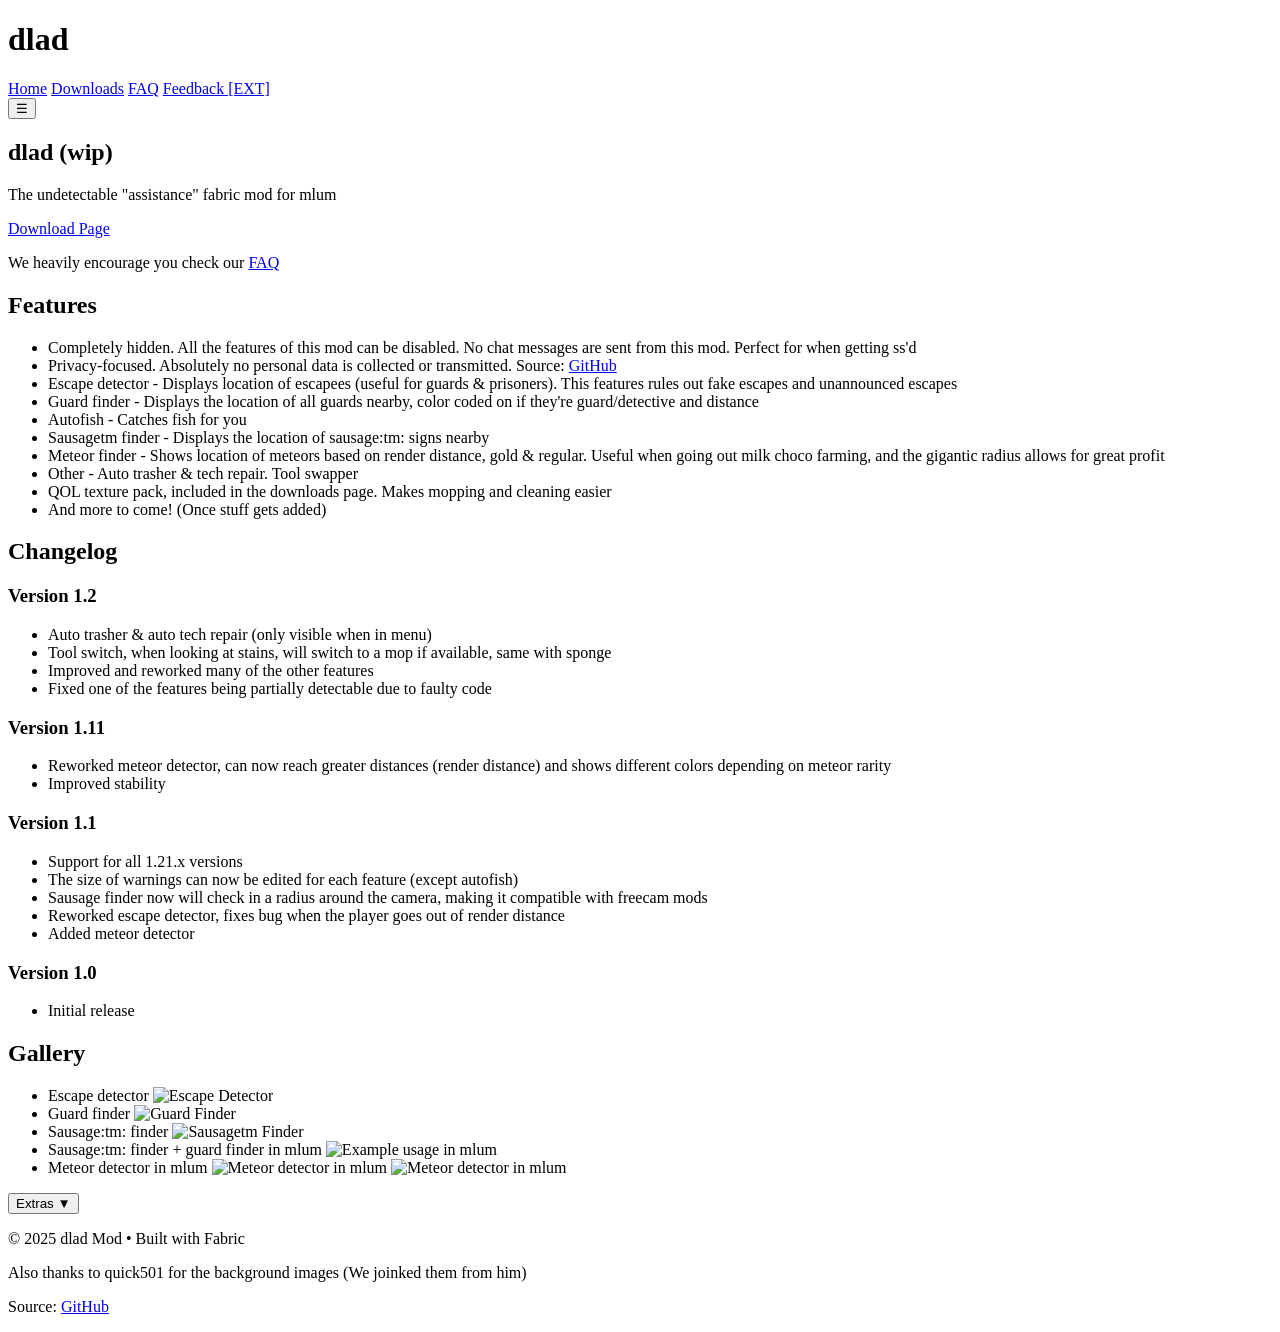
==== index.html @ 74d7e198 "version 1.2" ====
<!DOCTYPE html>
<html lang="en">
<head>
  <meta name="google-site-verification" content="mYbcL5dqxvq8GttHjpH12Ydvq15uGOyqUuBSUmHpGCU" />
  <link rel="icon" href="./images/dlad.png" type="image/x-icon">
  <meta charset="UTF-8">
  <meta name="viewport" content="width=device-width, initial-scale=1">
  <title>Home</title>
  <link rel="stylesheet" href="style.css">
</head>
<body style="background: url('./images/backgroundindex.png') no-repeat center center fixed; background-size: cover;">
  <header class="site-header">
    <div class="container">
      <h1 class="logo">dlad</h1>
      <nav class="site-nav">
        <a href="index.html">Home</a>
        <a href="downloads.html">Downloads</a>
        <a href="faq.html">FAQ</a>
        <a href="https://forms.gle/FnJ2d6HHhHu3UjeQ6">Feedback [EXT]</a>
      </nav>
      <button class="nav-toggle" aria-label="toggle navigation">☰</button>
    </div>
  </header>

  <main class="container">
    <section class="hero">
      <h2 class="hero-title">dlad (wip)</h2>
      <p class="hero-subtitle">The undetectable "assistance" fabric mod for mlum</p>
      <a class="btn" href="downloads.html">Download Page</a>
      <p style="font-size:1em">We heavily encourage you check our <a href="faq.html">FAQ</a></p>
    </section>

    <section class="features" style="margin-bottom: 1em;">
      <h2>Features</h2>
      <ul>
        <li>Completely hidden. All the features of this mod can be disabled. No chat messages are sent from this mod. Perfect for when getting ss'd</li>
        <li>Privacy-focused. Absolutely no personal data is collected or transmitted. Source: <a href="https://github.com/dladmodmc/dladmodsource" target="_blank">GitHub</a></li>
        <li>Escape detector - Displays location of escapees (useful for guards & prisoners). This features rules out fake escapes and unannounced escapes</li>
        <li>Guard finder - Displays the location of all guards nearby, color coded on if they're guard/detective and distance</li>
        <li>Autofish - Catches fish for you</li>
        <li>Sausagetm finder - Displays the location of sausage:tm: signs nearby</li>
        <li>Meteor finder - Shows location of meteors based on render distance, gold & regular. Useful when going out milk choco farming, and the gigantic radius allows for great profit</li>
        <li>Other - Auto trasher & tech repair. Tool swapper</li>
        <li>QOL texture pack, included in the downloads page. Makes mopping and cleaning easier</li>
        <li>And more to come! (Once stuff gets added)</li>
      </ul>
    </section>

    <section class="features" id="changelog" style="margin-bottom: 1em;">
      <h2>Changelog</h2>
    </section>

    <section class="features">
      <h2>Gallery</h2>
      <ul>
        <li>Escape detector
            <img src="images/escape-detector.gif" alt="Escape Detector" style="max-width: 100%; height: auto;">
        </li>
        <li>Guard finder
            <img src="images/guard-finder.gif" alt="Guard Finder" style="max-width: 100%; height: auto;">
        </li>
        <li>Sausage:tm: finder
            <img src="images/sausage-finder.gif" alt="Sausagetm Finder" style="max-width: 100%; height: auto;">
        </li>
        <li>Sausage:tm: finder + guard finder in mlum
            <img src="images/exampleusage.png" alt="Example usage in mlum" style="max-width: 100%; height: auto;">
        </li>
        <li>Meteor detector in mlum
            <img src="images/meteors.png" alt="Meteor detector in mlum" style="max-width: 100%; height: auto;">
            <img src="images/goldenmeteor.png" alt="Meteor detector in mlum" style="max-width: 100%; height: auto;">
        </li>
      </ul>
      <button class="extras-toggle">Extras ▼</button>
      <div class="extras-content" style="display: none;">
        <ul>
          <li>Dev meeting (we are very serious)
              <img src="images/devmeetingreal.png" alt="Dev Meeting" style="max-width: 100%; height: auto;">
          </li>
          <li>Dev meeting v2 TRUST US GUYS WE'RE ACTUALLY SMART
              <img src="images/smartestdevs.png" alt="Dev Meeting" style="max-width: 100%; height: auto;">
          </li>
        </ul>
      </div>
    </section>
  </main>


  <footer class="site-footer">
    <div class="container">
      <p>© 2025 dlad Mod • Built with Fabric</p>
      <p>Also thanks to quick501 for the background images (We joinked them from him)</p>
      <p>Source: <a href="https://github.com/dladmodmc/dladmodsource" target="_blank">GitHub</a></p>
    </div>
  </footer>

  <script src="script.js"></script>
</body>
</html>
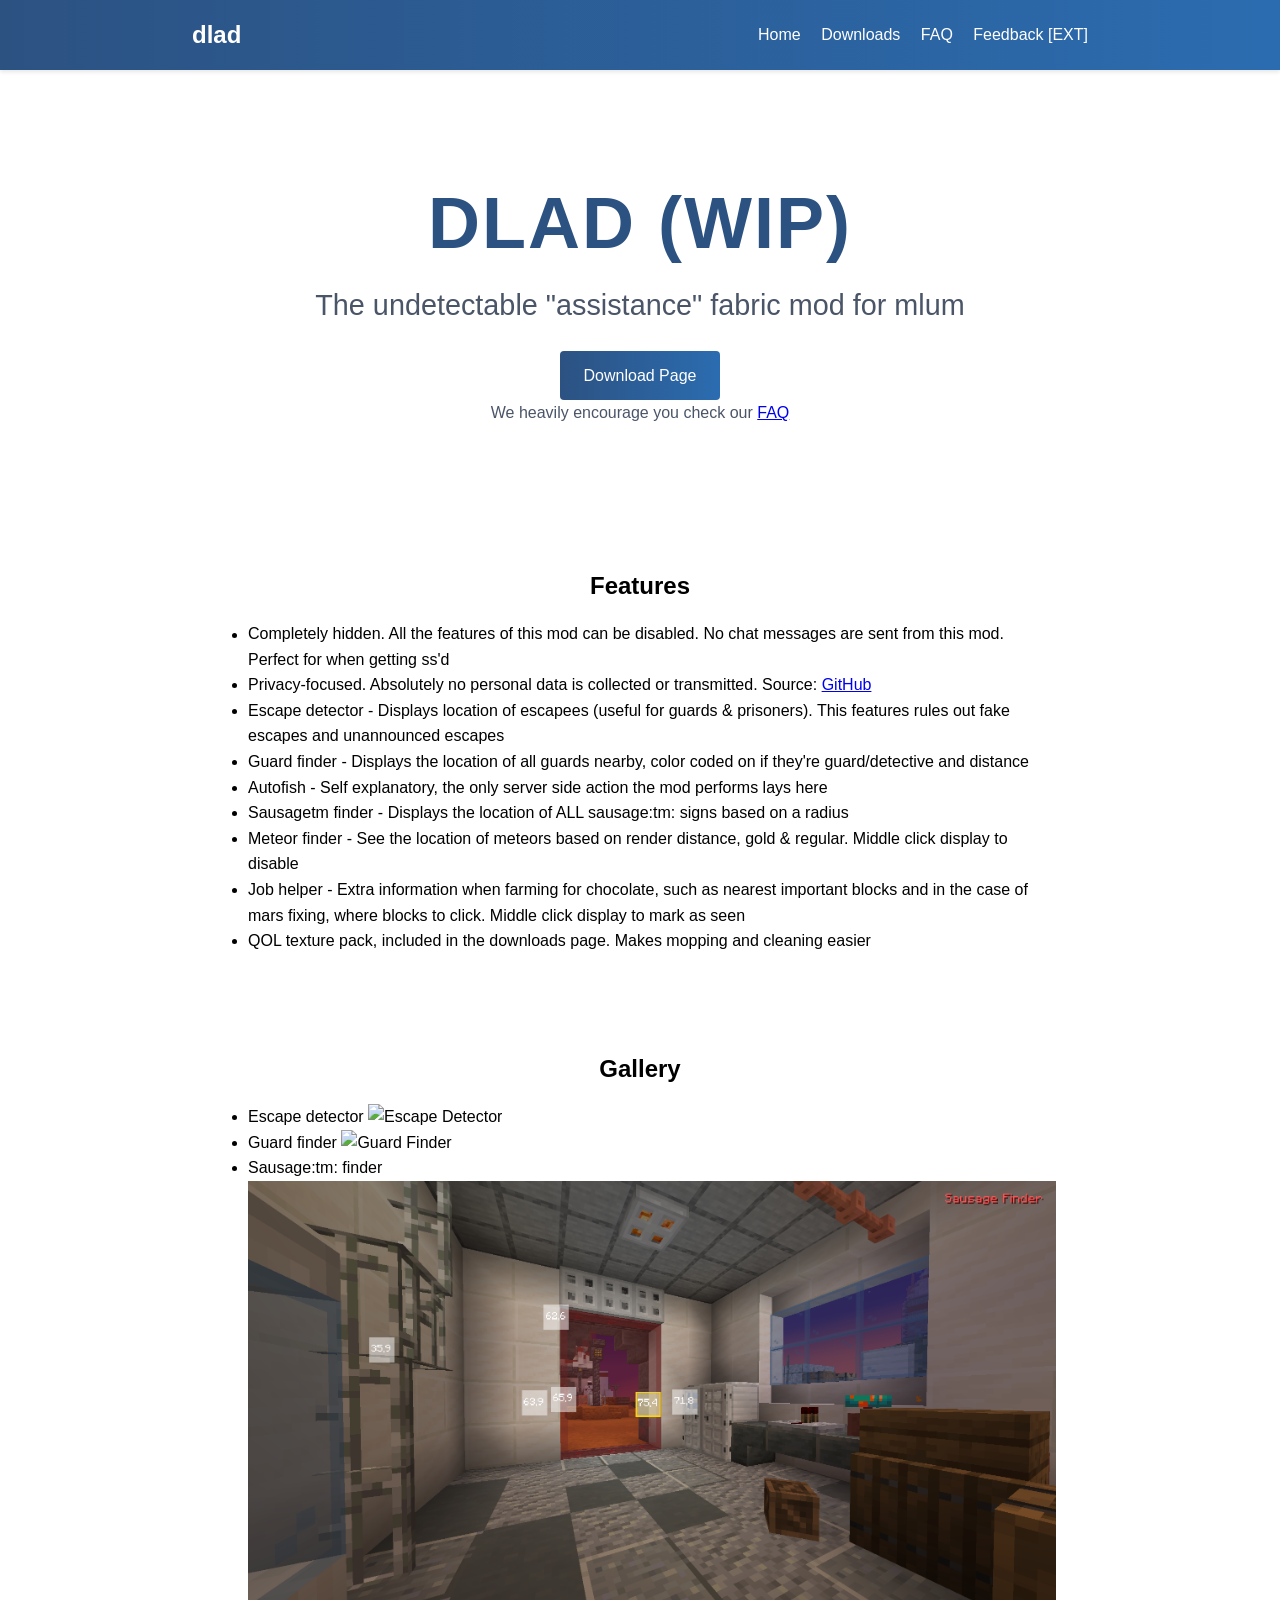
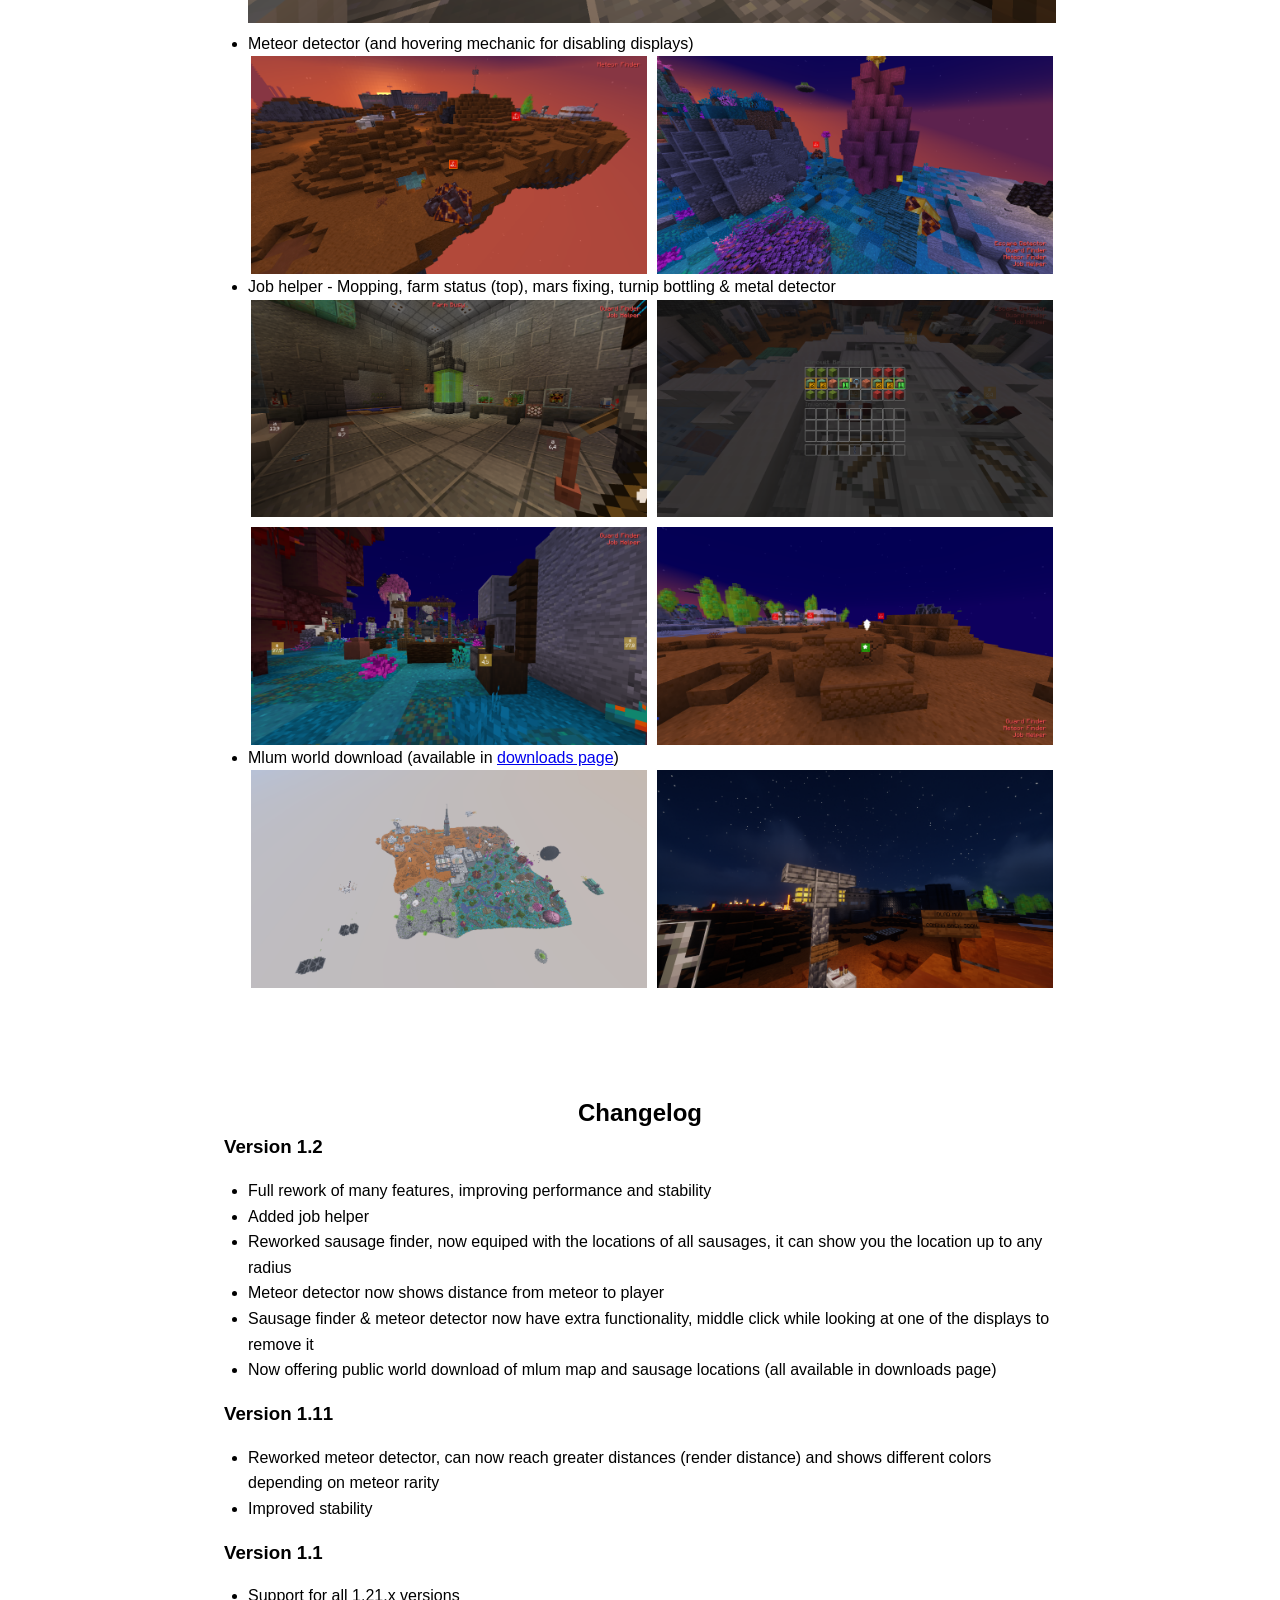
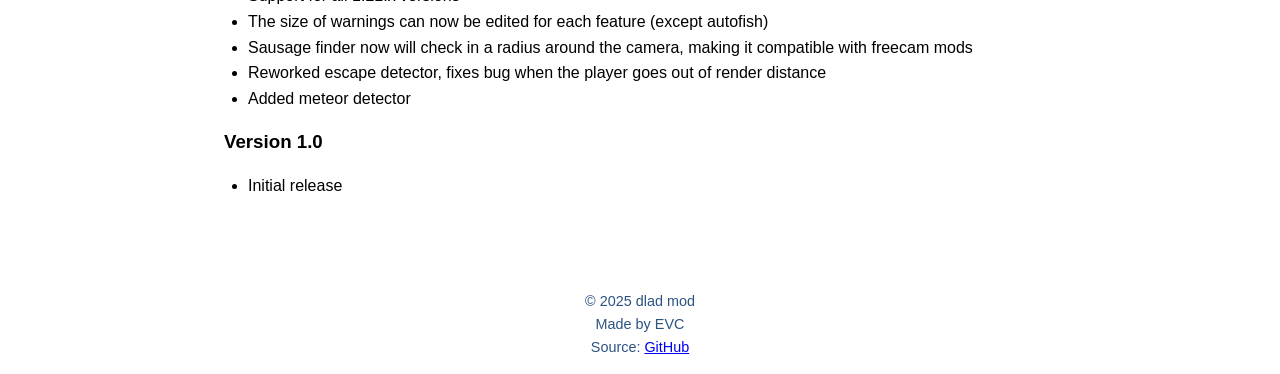
==== commit 5764ebdc: "version 1.2 fr" ====
--- a/index.html
+++ b/index.html
@@ -37,17 +37,12 @@
         <li>Privacy-focused. Absolutely no personal data is collected or transmitted. Source: <a href="https://github.com/dladmodmc/dladmodsource" target="_blank">GitHub</a></li>
         <li>Escape detector - Displays location of escapees (useful for guards & prisoners). This features rules out fake escapes and unannounced escapes</li>
         <li>Guard finder - Displays the location of all guards nearby, color coded on if they're guard/detective and distance</li>
-        <li>Autofish - Catches fish for you</li>
-        <li>Sausagetm finder - Displays the location of sausage:tm: signs nearby</li>
-        <li>Meteor finder - Shows location of meteors based on render distance, gold & regular. Useful when going out milk choco farming, and the gigantic radius allows for great profit</li>
-        <li>Other - Auto trasher & tech repair. Tool swapper</li>
+        <li>Autofish - Self explanatory, the only server side action the mod performs lays here</li>
+        <li>Sausagetm finder - Displays the location of ALL sausage:tm: signs based on a radius</li>
+        <li>Meteor finder - See the location of meteors based on render distance, gold & regular. Middle click display to disable</li>
+        <li>Job helper - Extra information when farming for chocolate, such as nearest important blocks and in the case of mars fixing, where blocks to click. Middle click display to mark as seen</li>
         <li>QOL texture pack, included in the downloads page. Makes mopping and cleaning easier</li>
-        <li>And more to come! (Once stuff gets added)</li>
       </ul>
-    </section>
-
-    <section class="features" id="changelog" style="margin-bottom: 1em;">
-      <h2>Changelog</h2>
     </section>
 
     <section class="features">
@@ -60,35 +55,41 @@
             <img src="images/guard-finder.gif" alt="Guard Finder" style="max-width: 100%; height: auto;">
         </li>
         <li>Sausage:tm: finder
-            <img src="images/sausage-finder.gif" alt="Sausagetm Finder" style="max-width: 100%; height: auto;">
+            <img src="images/sausage.png" alt="Sausagetm Finder" style="max-width: 100%; height: auto;">
         </li>
-        <li>Sausage:tm: finder + guard finder in mlum
-            <img src="images/exampleusage.png" alt="Example usage in mlum" style="max-width: 100%; height: auto;">
+        <li>Meteor detector (and hovering mechanic for disabling displays)
+            <div style="display: flex; justify-content: center; flex-wrap: wrap; gap: 10px;">
+                <img src="images/meteor.png" alt="Meteor detector" style="max-width: 49%; height: auto; display: inline-block;">
+                <img src="images/meteor2.png" alt="Meteor detector" style="max-width: 49%; height: auto; display: inline-block;">
+            </div>
         </li>
-        <li>Meteor detector in mlum
-            <img src="images/meteors.png" alt="Meteor detector in mlum" style="max-width: 100%; height: auto;">
-            <img src="images/goldenmeteor.png" alt="Meteor detector in mlum" style="max-width: 100%; height: auto;">
+        <li>Job helper - Mopping, farm status (top), mars fixing, turnip bottling & metal detector
+            <div style="display: flex; justify-content: center; flex-wrap: wrap; gap: 10px;">
+          <img src="images/jobhelper.png" alt="Job helper - Mopping & farm status" style="max-width: 49%; height: auto;">
+          <img src="images/jhelpfix.png" alt="Job helper - Mars fixing" style="max-width: 49%; height: auto;">
+          <img src="images/jhelpturnip.png" alt="Job helper - Turnip collecting" style="max-width: 49%; height: auto;">
+          <img src="images/metaldetector.png" alt="Job helper - Metal detector" style="max-width: 49%; height: auto;">
+            </div>
+        </li>
+        <li>Mlum world download (available in <a href="downloads.html">downloads page</a>)
+          <div style="display: flex; justify-content: center; flex-wrap: wrap; gap: 10px;">
+            <img src="images/worldownload.png" alt="World download" style="max-width: 49%; height: auto;">
+            <img src="images/backsoon.png" alt="World download" style="max-width: 49%; height: auto;">
+          </div>
         </li>
       </ul>
-      <button class="extras-toggle">Extras ▼</button>
-      <div class="extras-content" style="display: none;">
-        <ul>
-          <li>Dev meeting (we are very serious)
-              <img src="images/devmeetingreal.png" alt="Dev Meeting" style="max-width: 100%; height: auto;">
-          </li>
-          <li>Dev meeting v2 TRUST US GUYS WE'RE ACTUALLY SMART
-              <img src="images/smartestdevs.png" alt="Dev Meeting" style="max-width: 100%; height: auto;">
-          </li>
-        </ul>
-      </div>
+    </section>
+    <br>
+    <section class="features" id="changelog" style="margin-bottom: 1em;">
+      <h2>Changelog</h2>
     </section>
   </main>
 
 
   <footer class="site-footer">
     <div class="container">
-      <p>© 2025 dlad Mod • Built with Fabric</p>
-      <p>Also thanks to quick501 for the background images (We joinked them from him)</p>
+      <p>© 2025 dlad mod</p>
+      <p>Made by EVC</p>
       <p>Source: <a href="https://github.com/dladmodmc/dladmodsource" target="_blank">GitHub</a></p>
     </div>
   </footer>
--- a/style.css
+++ b/style.css
@@ -0,0 +1,217 @@
+/* Reset & base */
+* { margin:0; padding:0; box-sizing:border-box; }
+body { 
+    font-family: sans-serif; 
+    line-height:1.6; 
+    min-height: 100vh;
+}
+.container { width:70%; margin: auto; }
+
+/* Header/nav */
+.site-header { 
+    background: linear-gradient(to right, #2c5282, #2b6cb0);
+    color:#fff;
+    box-shadow: 0 2px 4px rgba(0,0,0,0.1);
+    display:block;
+    position: sticky;
+    top: 0;
+    z-index: 100;
+}
+.site-header .container { display:flex; align-items:center; justify-content:space-between; padding:1em 0; }
+.logo { font-size:1.5rem; }
+.site-nav a { color:#fff; margin-left:1em; text-decoration:none; }
+.nav-toggle { display:none; background:none; border:none; color:#fff; font-size:1.5rem; }
+
+/* Hero */
+.hero { 
+    text-align:center; 
+    padding:4em 0;
+    background: rgba(255, 255, 255, 0.6);
+    border-radius: 8px;
+    margin: 2em 0;
+    backdrop-filter: blur(5px);
+}
+.hero h2 {
+    font-size: 4.5rem;
+    margin-bottom: 0em;
+    margin-top:0em;
+    color: #2c5282;
+    text-transform: uppercase;
+    letter-spacing: 2px;
+}
+.hero p {
+    font-size: 1.8rem;
+    margin-bottom: 0.8em;
+    color: #4a5568;
+}
+.hero .btn { 
+    display:inline-block; 
+    padding:.75em 1.5em; 
+    background: linear-gradient(to right, #2c5282, #2b6cb0);
+    color:#fff; 
+    text-decoration:none; 
+    border-radius:4px;
+    transition: transform 0.2s;
+}
+.hero .btn:hover {
+    transform: translateY(-2px);
+}
+
+/* Features */
+.features {
+    background: rgba(255, 255, 255, 0.6);
+    padding: 2em;
+    border-radius: 8px;
+    backdrop-filter: blur(5px);
+}
+.features ul { list-style:disc; margin-left:1.5em; padding:1em 0; }
+.features h2{
+    text-align: center;
+}
+
+/* Downloads */
+.download-list { list-style:none; }
+.download-list li { margin: .5em 0; border-radius: 8px;background: rgba(255, 255, 255, 0.7);}
+
+/* Download buttons */
+.download-btn {
+    display: inline-block;
+    padding: 0.8em 2em;
+    margin: 0.5em;
+    background: linear-gradient(to right, #2c5282, #2b6cb0);
+    color: white;
+    text-decoration: none;
+    border-radius: 8px;
+    transition: all 0.3s ease;
+    box-shadow: 0 2px 4px rgba(0,0,0,0.1);
+    position: relative;
+    overflow: hidden;
+}
+
+.download-btn:hover {
+    transform: translateY(-2px);
+    box-shadow: 0 4px 8px rgba(0,0,0,0.2);
+}
+
+.download-btn:active {
+    transform: translateY(0);
+}
+
+.download-btn::before {
+    content: "⭳";
+    margin-right: 8px;
+    font-weight: bold;
+}
+
+/* FAQ */
+.faq-item { margin-bottom:1em; }
+.faq-question { 
+    width:100%; 
+    text-align:left; 
+    padding:.75em; 
+    background: rgba(255, 255, 255, 0.6);
+    border:none; 
+    cursor:pointer;
+    border-radius: 4px;
+    transition: background 0.2s;
+}
+.faq-question:hover {
+    background: rgba(255, 255, 255, 0.9);
+}
+.faq-question::after {
+    content: '▼';
+    float: right;
+    transform: rotate(180deg);
+    transition: transform 0.3s ease;
+}
+.faq-question.active::after {
+    transform: rotate(0deg);
+}
+.faq-answer { 
+    max-height: 0; 
+    overflow: hidden; 
+    transition: all 0.3s ease; 
+    background: rgba(255, 255, 255, 0.6);
+    padding: 0;
+    opacity: 0;
+}
+
+.faq-answer.open { 
+    max-height: 500px; /* Increased to accommodate content */
+    padding: 1em;
+    opacity: 1;
+}
+
+/* Extras */
+.extras-toggle {
+    width: 100%;
+    padding: 0.5em;
+    margin-top: 1em;
+    background: rgba(255, 255, 255, 0.7);
+    border: none;
+    border-radius: 4px;
+    cursor: pointer;
+    transition: background 0.2s;
+}
+
+.extras-toggle:hover {
+    background: rgba(255, 255, 255, 0.9);
+}
+
+.extras-toggle.active {
+    margin-bottom: 1em;
+}
+
+/* Image Popup */
+.popup-overlay {
+    display: none;
+    position: fixed;
+    top: 0;
+    left: 0;
+    width: 100%;
+    height: 100%;
+    background-color: rgba(0, 0, 0, 0.9);
+    z-index: 1000;
+}
+
+.popup-container {
+    position: fixed;
+    top: 50%;
+    left: 50%;
+    transform: translate(-50%, -50%);
+    max-width: 90%;
+    max-height: 90vh;
+    z-index: 1001;
+}
+
+.popup-image {
+    max-width: 100%;
+    max-height: 90vh;
+    object-fit: contain;
+    cursor: zoom-in;
+}
+
+.popup-image.zoomed {
+    transform: scale(1.5);
+    cursor: zoom-out;
+}
+
+.gallery-image {
+    cursor: pointer;
+}
+
+/* Footer */
+.site-footer { 
+    text-align:center; 
+    padding:1em 0; 
+    font-size:.9rem; 
+    color:#2c5282;
+    margin-top: 2em;
+}
+
+/* Responsive */
+@media(max-width:600px) {
+  .site-nav { display:none; flex-direction:column; }
+  .nav-toggle { display:block; }
+  .site-header.open .site-nav { display:flex; }
+}
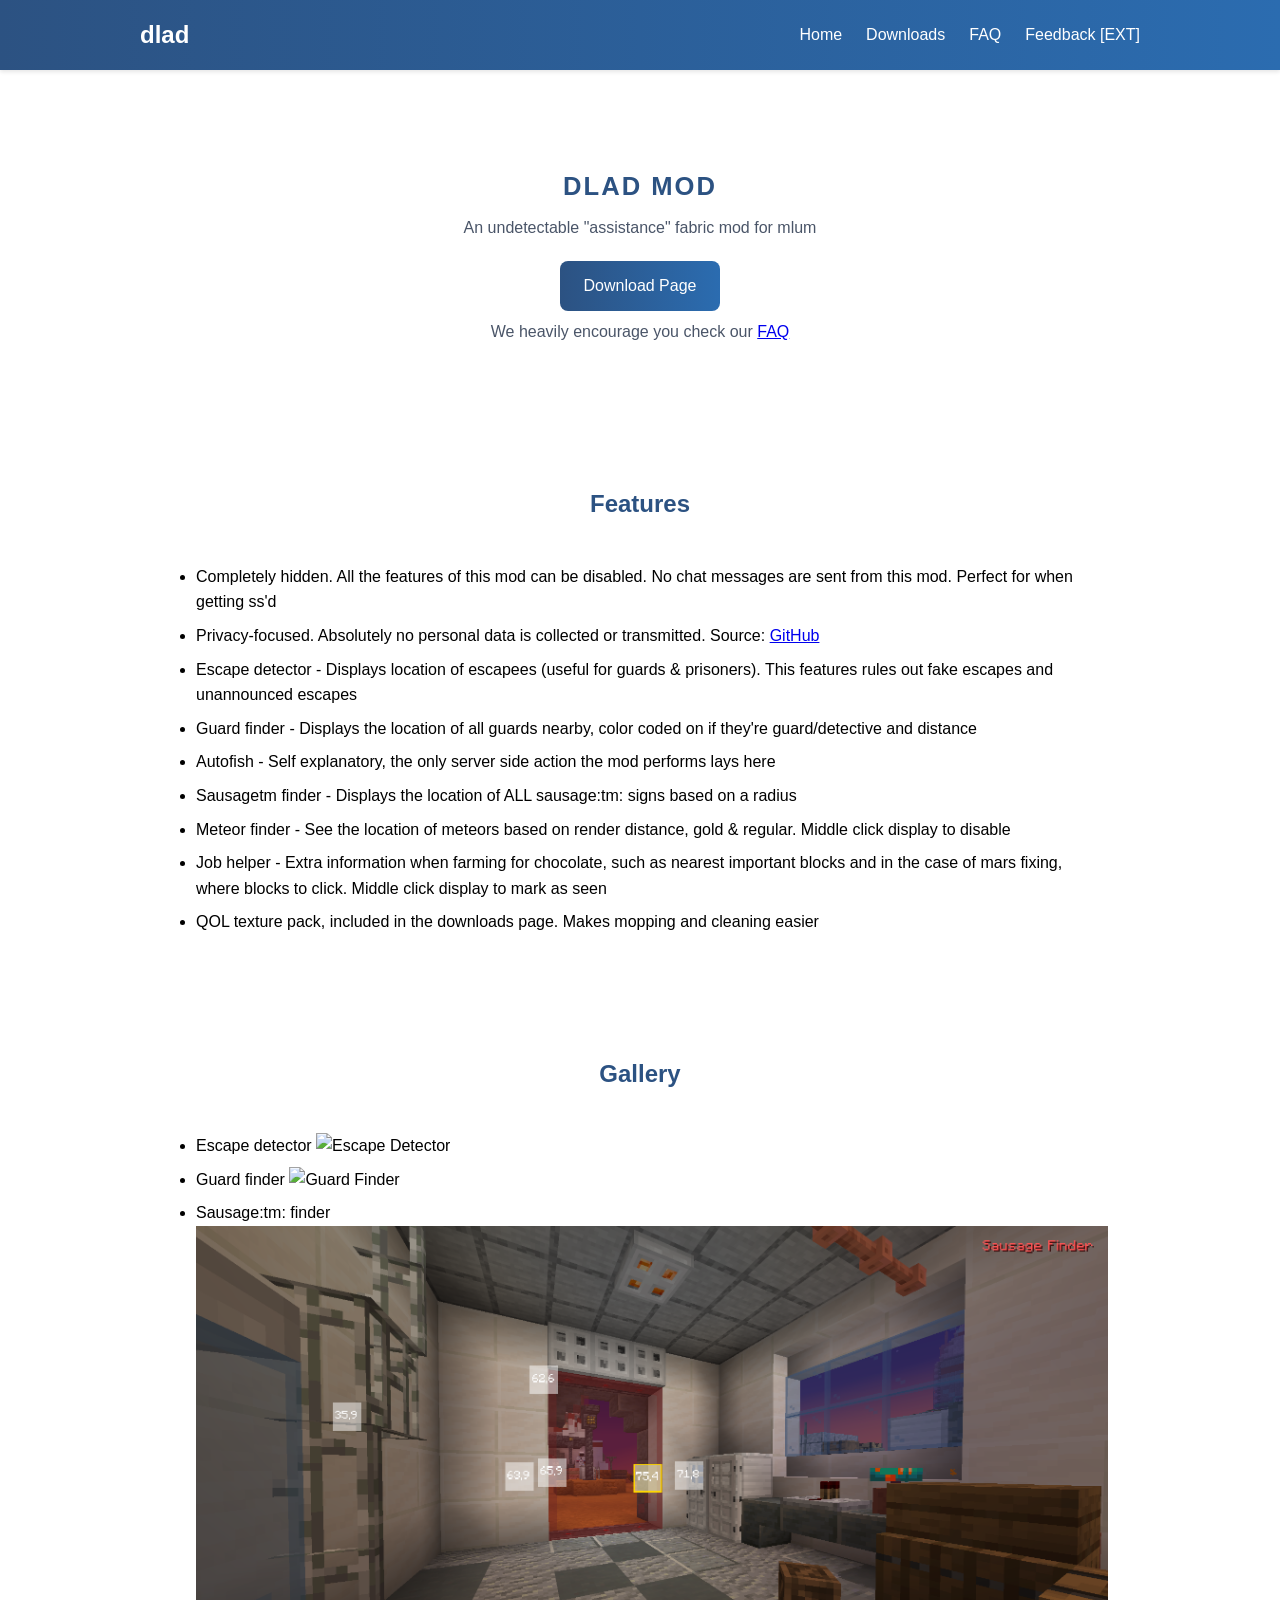
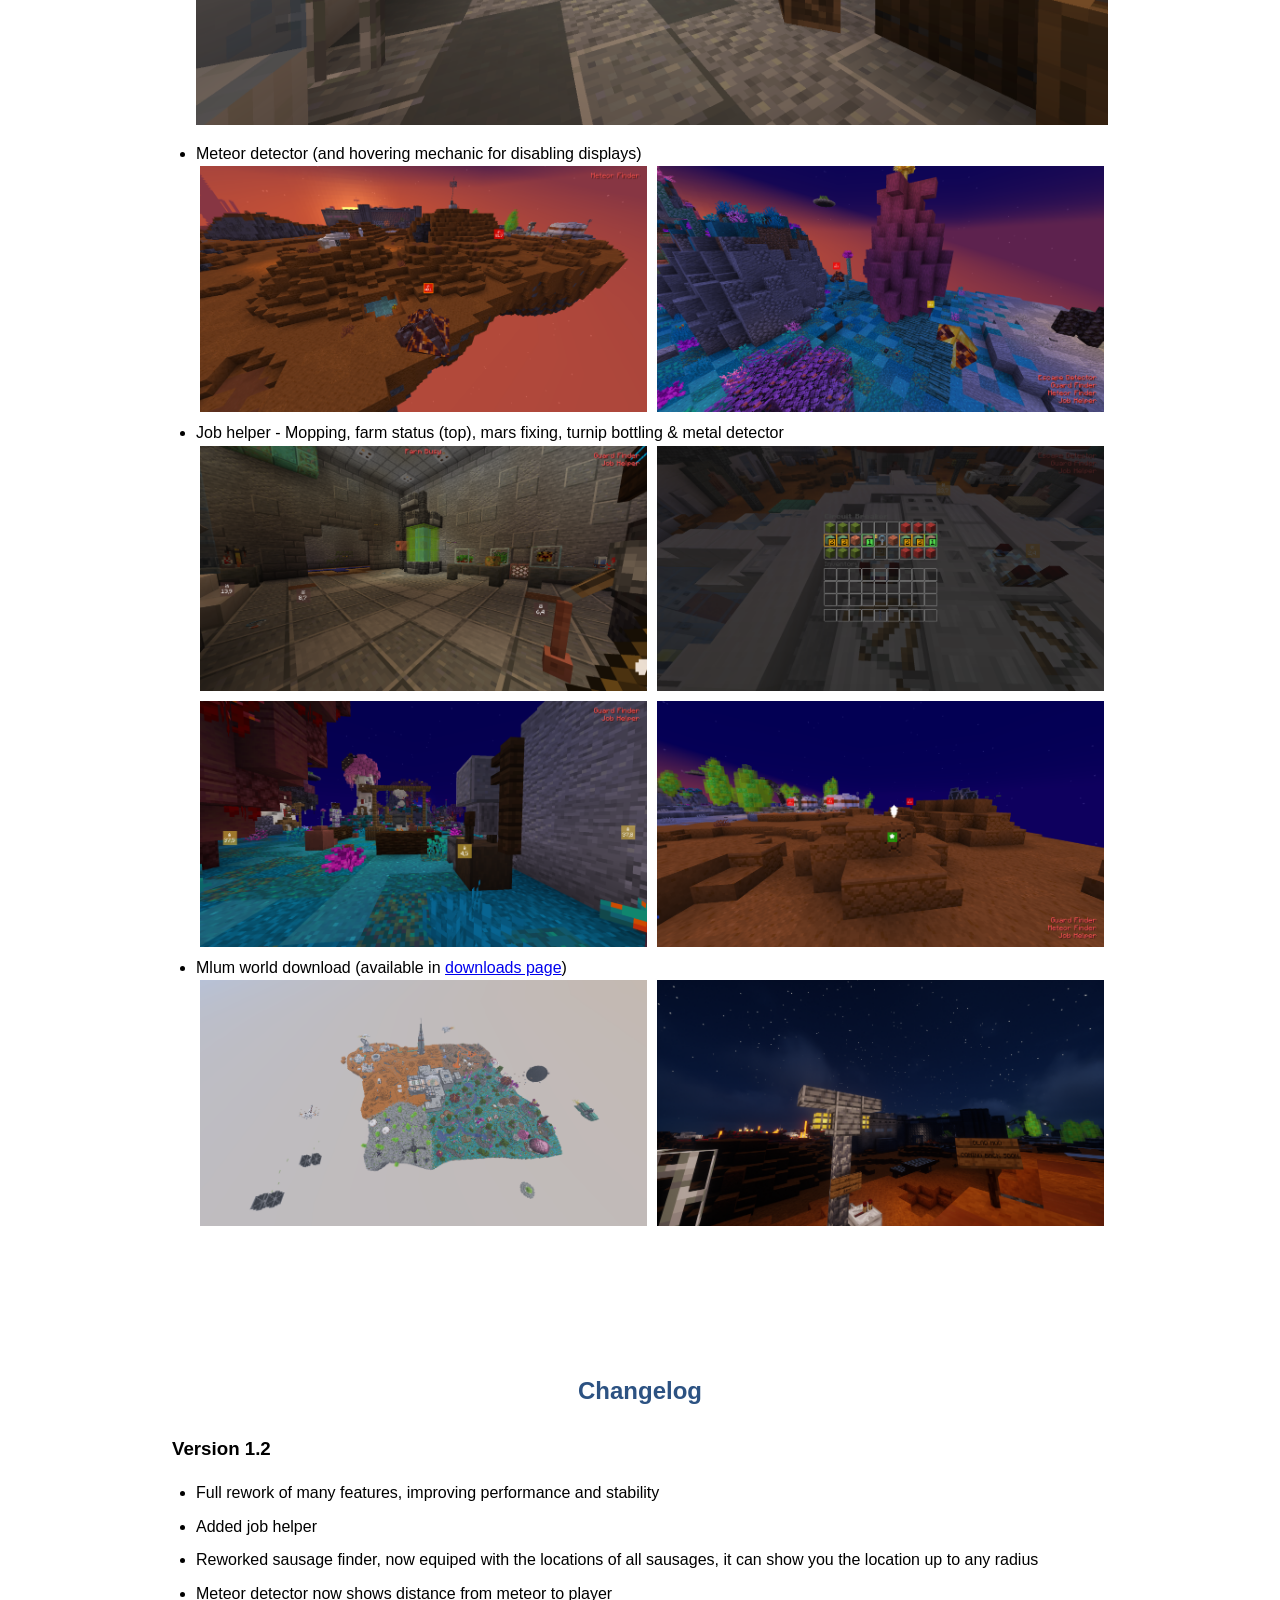
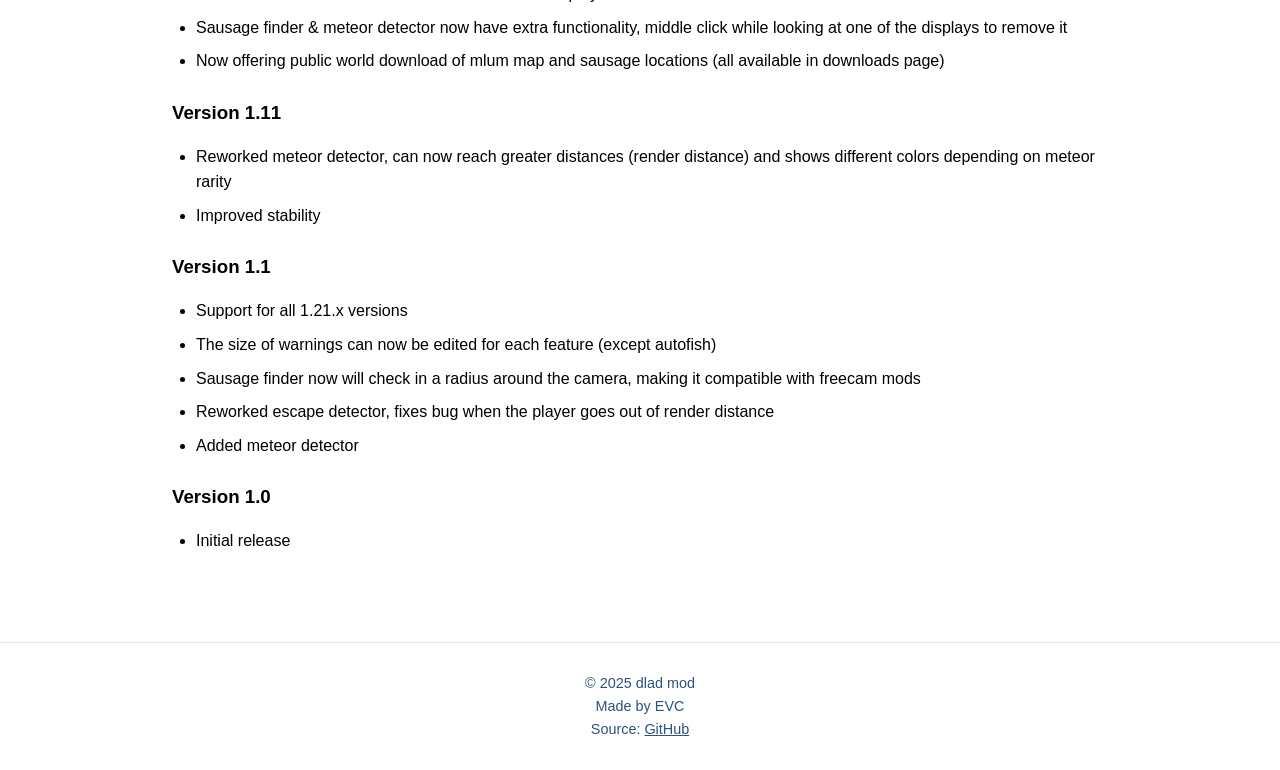
==== commit ee9211ab: "Enhance HTML metadata and improve styling for better SEO and user experience" ====
--- a/index.html
+++ b/index.html
@@ -2,10 +2,12 @@
 <html lang="en">
 <head>
   <meta name="google-site-verification" content="mYbcL5dqxvq8GttHjpH12Ydvq15uGOyqUuBSUmHpGCU" />
-  <link rel="icon" href="./images/dlad.png" type="image/x-icon">
   <meta charset="UTF-8">
   <meta name="viewport" content="width=device-width, initial-scale=1">
-  <title>Home</title>
+  <meta name="description" content="dlad - The undetectable assistance fabric mod for mlum. Features include escape detector, guard finder, autofish, sausage finder, and more.">
+  <meta name="keywords" content="minecraft, mod, fabric, mlum, dlad, assistance">
+  <link rel="icon" href="./images/dlad.png" type="image/x-icon">
+  <title>Dlad</title>
   <link rel="stylesheet" href="style.css">
 </head>
 <body style="background: url('./images/backgroundindex.png') no-repeat center center fixed; background-size: cover;">
@@ -24,13 +26,13 @@
 
   <main class="container">
     <section class="hero">
-      <h2 class="hero-title">dlad (wip)</h2>
-      <p class="hero-subtitle">The undetectable "assistance" fabric mod for mlum</p>
+      <h2 class="hero-title">dlad mod</h2>
+      <p class="hero-subtitle">An undetectable "assistance" fabric mod for mlum</p>
       <a class="btn" href="downloads.html">Download Page</a>
-      <p style="font-size:1em">We heavily encourage you check our <a href="faq.html">FAQ</a></p>
+      <p>We heavily encourage you check our <a href="faq.html">FAQ</a></p>
     </section>
 
-    <section class="features" style="margin-bottom: 1em;">
+    <section class="features">
       <h2>Features</h2>
       <ul>
         <li>Completely hidden. All the features of this mod can be disabled. No chat messages are sent from this mod. Perfect for when getting ss'd</li>
@@ -80,7 +82,7 @@
       </ul>
     </section>
     <br>
-    <section class="features" id="changelog" style="margin-bottom: 1em;">
+    <section class="features" id="changelog">
       <h2>Changelog</h2>
     </section>
   </main>
--- a/style.css
+++ b/style.css
@@ -1,3 +1,13 @@
+/* CSS Variables */
+:root {
+    --primary-color: #2c5282;
+    --primary-light: #2b6cb0;
+    --text-dark: #4a5568;
+    --white-overlay: rgba(255, 255, 255, 0.85);
+    --border-radius: 8px;
+    --transition: all 0.3s ease;
+}
+
 /* Reset & base */
 * { margin:0; padding:0; box-sizing:border-box; }
 body { 
@@ -5,11 +15,11 @@
     line-height:1.6; 
     min-height: 100vh;
 }
-.container { width:70%; margin: auto; }
+.container { width:90%; max-width: 1000px; margin: auto; }
 
 /* Header/nav */
 .site-header { 
-    background: linear-gradient(to right, #2c5282, #2b6cb0);
+    background: linear-gradient(to right, var(--primary-color), var(--primary-light));
     color:#fff;
     box-shadow: 0 2px 4px rgba(0,0,0,0.1);
     display:block;
@@ -17,41 +27,81 @@
     top: 0;
     z-index: 100;
 }
-.site-header .container { display:flex; align-items:center; justify-content:space-between; padding:1em 0; }
-.logo { font-size:1.5rem; }
-.site-nav a { color:#fff; margin-left:1em; text-decoration:none; }
-.nav-toggle { display:none; background:none; border:none; color:#fff; font-size:1.5rem; }
+.site-header .container { 
+    display:flex; 
+    align-items:center; 
+    justify-content:space-between; 
+    padding:1em 0;
+    flex-wrap: wrap;
+}
+.logo { font-size:1.5rem; flex: 0 0 auto; }
+.site-nav { 
+    display:flex;
+    gap: 1.5em;
+}
+.site-nav a { 
+    color:#fff; 
+    text-decoration:none;
+    transition: opacity 0.2s;
+    white-space: nowrap;
+}
+.site-nav a:hover {
+    opacity: 0.8;
+}
+.nav-toggle { 
+    display:none; 
+    background:none; 
+    border:none; 
+    color:#fff; 
+    font-size:1.5rem;
+    cursor: pointer;
+    padding: 0.5em;
+}
 
 /* Hero */
 .hero { 
     text-align:center; 
-    padding:4em 0;
-    background: rgba(255, 255, 255, 0.6);
-    border-radius: 8px;
+    padding:4em 2em;
+    background: var(--white-overlay);
+    border-radius: var(--border-radius);
     margin: 2em 0;
     backdrop-filter: blur(5px);
 }
+.hero h1 {
+    font-size: clamp(1.3rem, 5vw, 1.8rem);
+    color: var(--primary-color);
+    margin-bottom: 0.3em;
+}
 .hero h2 {
-    font-size: 4.5rem;
-    margin-bottom: 0em;
+    font-size: clamp(1.2rem, 4vw, 1.6rem);
+    margin-bottom: 0.3em;
     margin-top:0em;
-    color: #2c5282;
+    color: var(--primary-color);
+}
+.hero-title {
+    font-size: clamp(2rem, 8vw, 4.5rem);
     text-transform: uppercase;
     letter-spacing: 2px;
+    margin-bottom: 0em;
+    margin-top: 0em;
+}
+.hero-subtitle {
+    font-size: clamp(1rem, 3vw, 1.4rem);
 }
 .hero p {
-    font-size: 1.8rem;
+    font-size: 1rem;
     margin-bottom: 0.8em;
-    color: #4a5568;
+    color: var(--text-dark);
 }
 .hero .btn { 
     display:inline-block; 
     padding:.75em 1.5em; 
-    background: linear-gradient(to right, #2c5282, #2b6cb0);
+    background: linear-gradient(to right, var(--primary-color), var(--primary-light));
     color:#fff; 
     text-decoration:none; 
-    border-radius:4px;
-    transition: transform 0.2s;
+    border-radius:var(--border-radius);
+    transition: var(--transition);
+    margin: 0.5em;
 }
 .hero .btn:hover {
     transform: translateY(-2px);
@@ -59,14 +109,24 @@
 
 /* Features */
 .features {
-    background: rgba(255, 255, 255, 0.6);
+    background: var(--white-overlay);
     padding: 2em;
-    border-radius: 8px;
+    border-radius: var(--border-radius);
     backdrop-filter: blur(5px);
-}
-.features ul { list-style:disc; margin-left:1.5em; padding:1em 0; }
+    margin-bottom: 2em;
+}
+.features ul { 
+    list-style:disc; 
+    margin-left:1.5em; 
+    padding:1em 0;
+}
+.features li {
+    margin-bottom: 0.5em;
+}
 .features h2{
     text-align: center;
+    color: var(--primary-color);
+    margin-bottom: 1em;
 }
 
 /* Downloads */
@@ -76,21 +136,22 @@
 /* Download buttons */
 .download-btn {
     display: inline-block;
-    padding: 0.8em 2em;
+    padding: 0.8em 1.5em;
     margin: 0.5em;
-    background: linear-gradient(to right, #2c5282, #2b6cb0);
+    background: linear-gradient(to right, var(--primary-color), var(--primary-light));
     color: white;
     text-decoration: none;
-    border-radius: 8px;
-    transition: all 0.3s ease;
-    box-shadow: 0 2px 4px rgba(0,0,0,0.1);
-    position: relative;
-    overflow: hidden;
+    border-radius: var(--border-radius);
+    transition: var(--transition);
+    box-shadow: 0 2px 4px rgba(0,0,0,0.2);
+    font-weight: 500;
+    min-width: 150px;
+    text-align: center;
 }
 
 .download-btn:hover {
     transform: translateY(-2px);
-    box-shadow: 0 4px 8px rgba(0,0,0,0.2);
+    box-shadow: 0 4px 12px rgba(0,0,0,0.3);
 }
 
 .download-btn:active {
@@ -98,8 +159,8 @@
 }
 
 .download-btn::before {
-    content: "⭳";
-    margin-right: 8px;
+    content: "⭳ ";
+    margin-right: 0;
     font-weight: bold;
 }
 
@@ -109,11 +170,13 @@
     width:100%; 
     text-align:left; 
     padding:.75em; 
-    background: rgba(255, 255, 255, 0.6);
+    background: var(--white-overlay);
     border:none; 
     cursor:pointer;
-    border-radius: 4px;
-    transition: background 0.2s;
+    border-radius: var(--border-radius);
+    transition: var(--transition);
+    font-weight: 500;
+    color: var(--primary-color);
 }
 .faq-question:hover {
     background: rgba(255, 255, 255, 0.9);
@@ -130,28 +193,36 @@
 .faq-answer { 
     max-height: 0; 
     overflow: hidden; 
-    transition: all 0.3s ease; 
-    background: rgba(255, 255, 255, 0.6);
+    transition: var(--transition); 
+    background: var(--white-overlay);
     padding: 0;
     opacity: 0;
 }
 
 .faq-answer.open { 
-    max-height: 500px; /* Increased to accommodate content */
+    max-height: 500px;
     padding: 1em;
     opacity: 1;
+}
+
+.faq-answer p {
+    color: var(--text-dark);
 }
 
 /* Extras */
 .extras-toggle {
     width: 100%;
-    padding: 0.5em;
-    margin-top: 1em;
-    background: rgba(255, 255, 255, 0.7);
+    max-width: 300px;
+    padding: 0.8em;
+    margin: 1em auto;
+    display: block;
+    background: var(--white-overlay);
     border: none;
-    border-radius: 4px;
+    border-radius: var(--border-radius);
     cursor: pointer;
-    transition: background 0.2s;
+    transition: var(--transition);
+    color: var(--primary-color);
+    font-weight: 500;
 }
 
 .extras-toggle:hover {
@@ -160,6 +231,35 @@
 
 .extras-toggle.active {
     margin-bottom: 1em;
+}
+
+.extras-content {
+    color: var(--text-dark);
+    width: 90%;
+    margin: 1em auto;
+    background-color: var(--white-overlay);
+    padding: 1em;
+    border-radius: var(--border-radius);
+    text-align: left;
+}
+
+.extras-content a {
+    color: var(--primary-color);
+    text-decoration: underline;
+}
+
+.extras-content ol {
+    margin-left: 1.5em;
+}
+
+.extras-content li {
+    margin-bottom: 0.5em;
+}
+
+.note-text {
+    font-size: 0.85em;
+    color: var(--text-dark);
+    font-style: italic;
 }
 
 /* Image Popup */
@@ -203,15 +303,109 @@
 /* Footer */
 .site-footer { 
     text-align:center; 
-    padding:1em 0; 
+    padding:2em 1em; 
     font-size:.9rem; 
-    color:#2c5282;
+    color:var(--primary-color);
     margin-top: 2em;
-}
-
-/* Responsive */
-@media(max-width:600px) {
-  .site-nav { display:none; flex-direction:column; }
-  .nav-toggle { display:block; }
-  .site-header.open .site-nav { display:flex; }
-}
+    border-top: 1px solid rgba(0,0,0,0.1);
+}
+
+.site-footer a {
+    color: var(--primary-color);
+    text-decoration: underline;
+}
+
+/* Responsive Design */
+@media (max-width: 768px) {
+    .container {
+        width: 95%;
+    }
+    
+    .hero {
+        padding: 2em 1em;
+    }
+    
+    .hero h2 {
+        font-size: 2.5rem;
+    }
+    
+    .features, .faq-item {
+        padding: 1.5em;
+    }
+    
+    .download-btn {
+        display: block;
+        width: 100%;
+        margin: 0.5em 0;
+        text-align: center;
+    }
+}
+
+@media (max-width: 600px) {
+    .site-header .container {
+        padding: 1em 0.5em;
+    }
+    
+    .logo {
+        font-size: 1.25rem;
+    }
+    
+    .site-nav {
+        display: none;
+        position: absolute;
+        top: 100%;
+        left: 0;
+        right: 0;
+        flex-direction: column;
+        background: linear-gradient(to right, var(--primary-color), var(--primary-light));
+        padding: 1em;
+        gap: 0.5em;
+        border-bottom: 2px solid rgba(0,0,0,0.1);
+    }
+    
+    .site-header.open .site-nav {
+        display: flex;
+    }
+    
+    .nav-toggle {
+        display: block;
+    }
+    
+    .nav-toggle.active {
+        background: rgba(0,0,0,0.1);
+        border-radius: 4px;
+    }
+    
+    .hero h2 {
+        font-size: 1.8rem;
+    }
+    
+    .hero p {
+        font-size: 1rem;
+    }
+    
+    .hero .btn {
+        display: block;
+        margin: 0.5em auto;
+    }
+    
+    .features ul {
+        margin-left: 1em;
+        font-size: 0.95rem;
+    }
+    
+    .download-btn {
+        padding: 0.7em 1em;
+        font-size: 0.9rem;
+    }
+    
+    .faq-question {
+        padding: 0.6em;
+        font-size: 0.95rem;
+    }
+    
+    .site-footer {
+        padding: 1.5em 0.5em;
+        font-size: 0.85rem;
+    }
+}
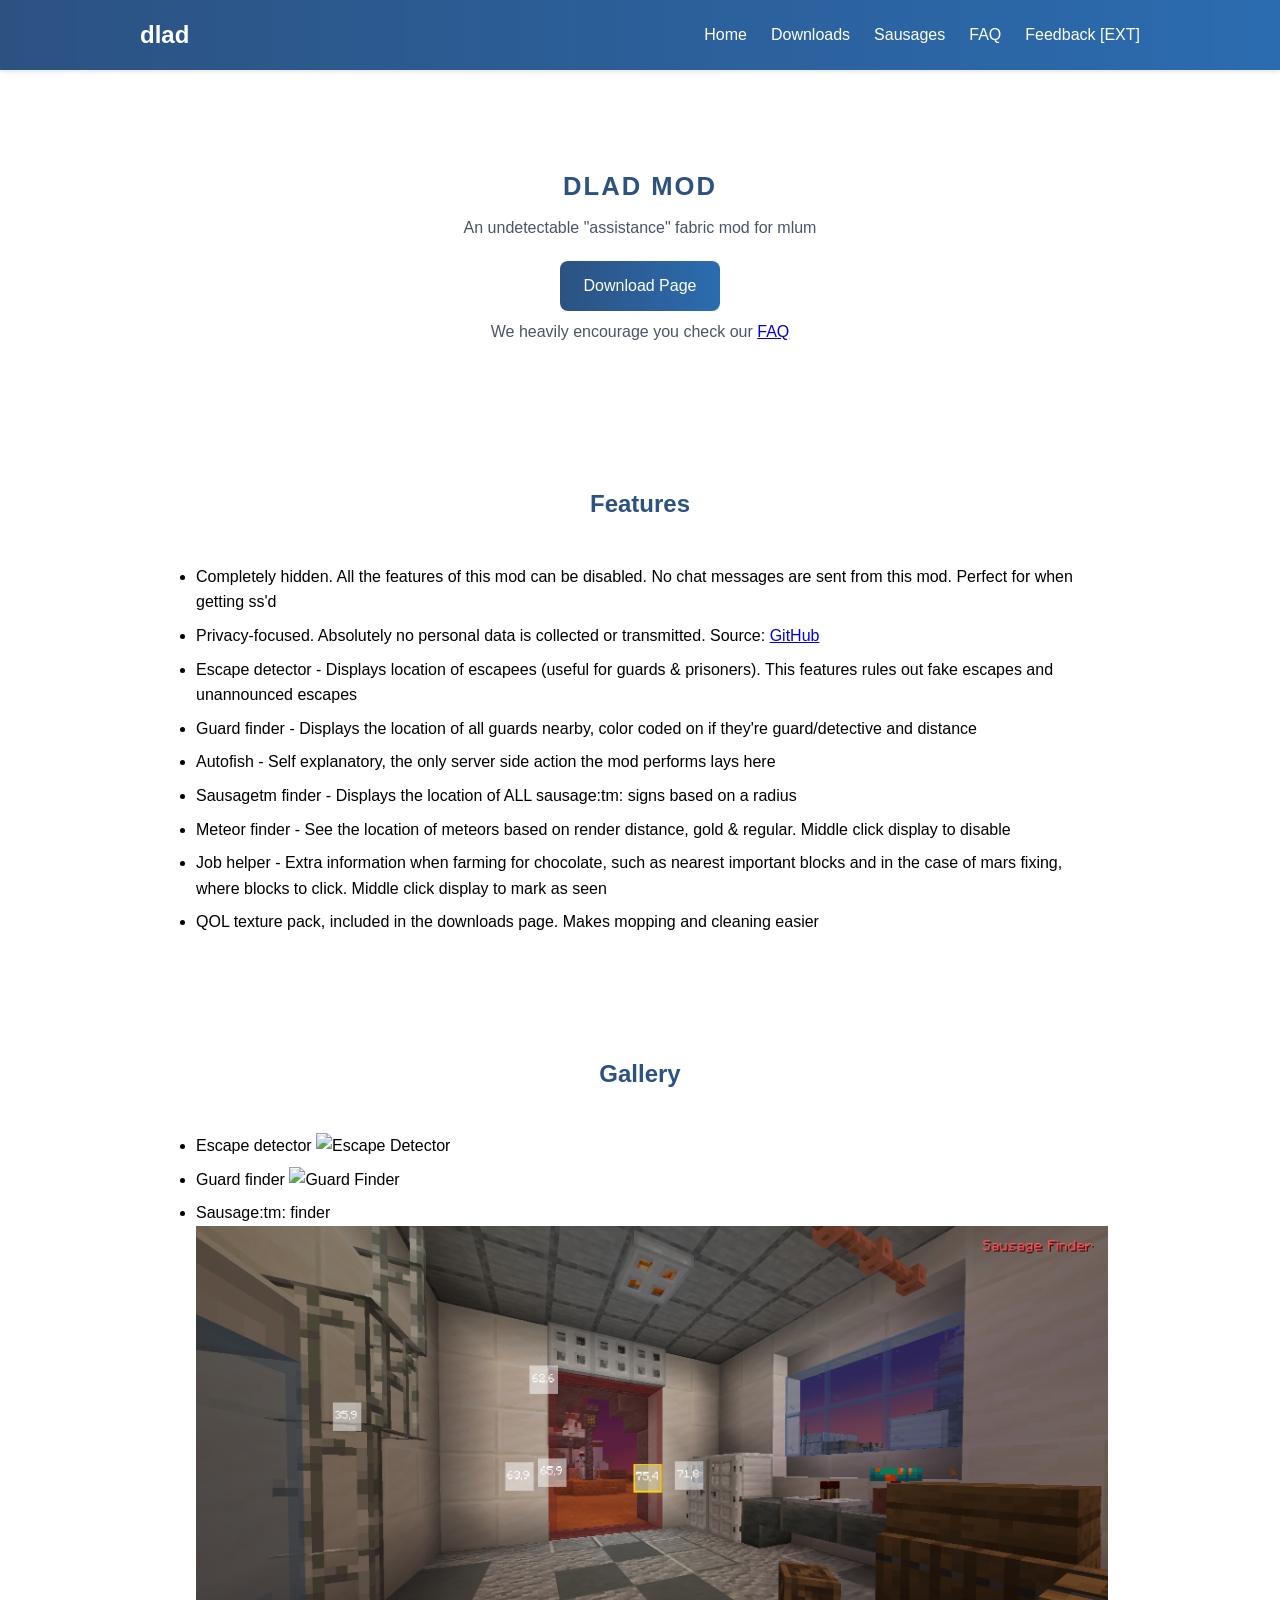
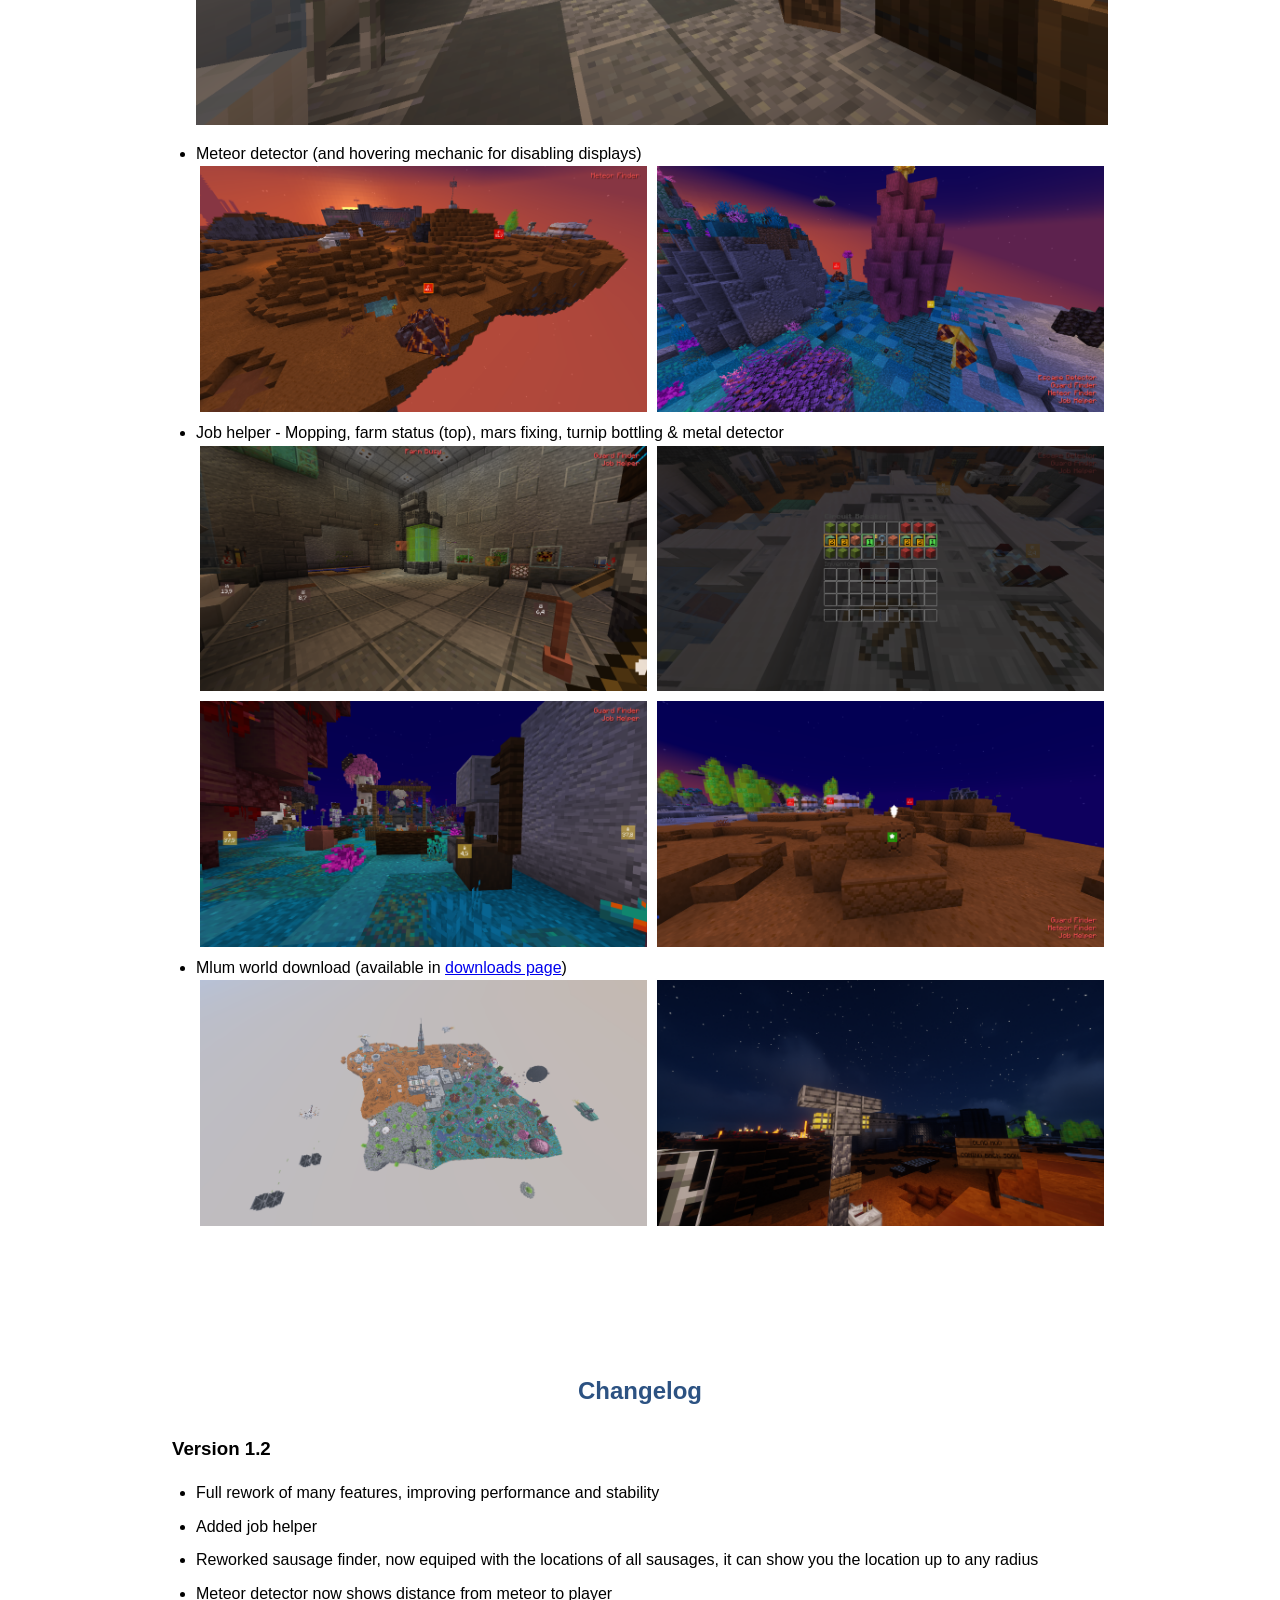
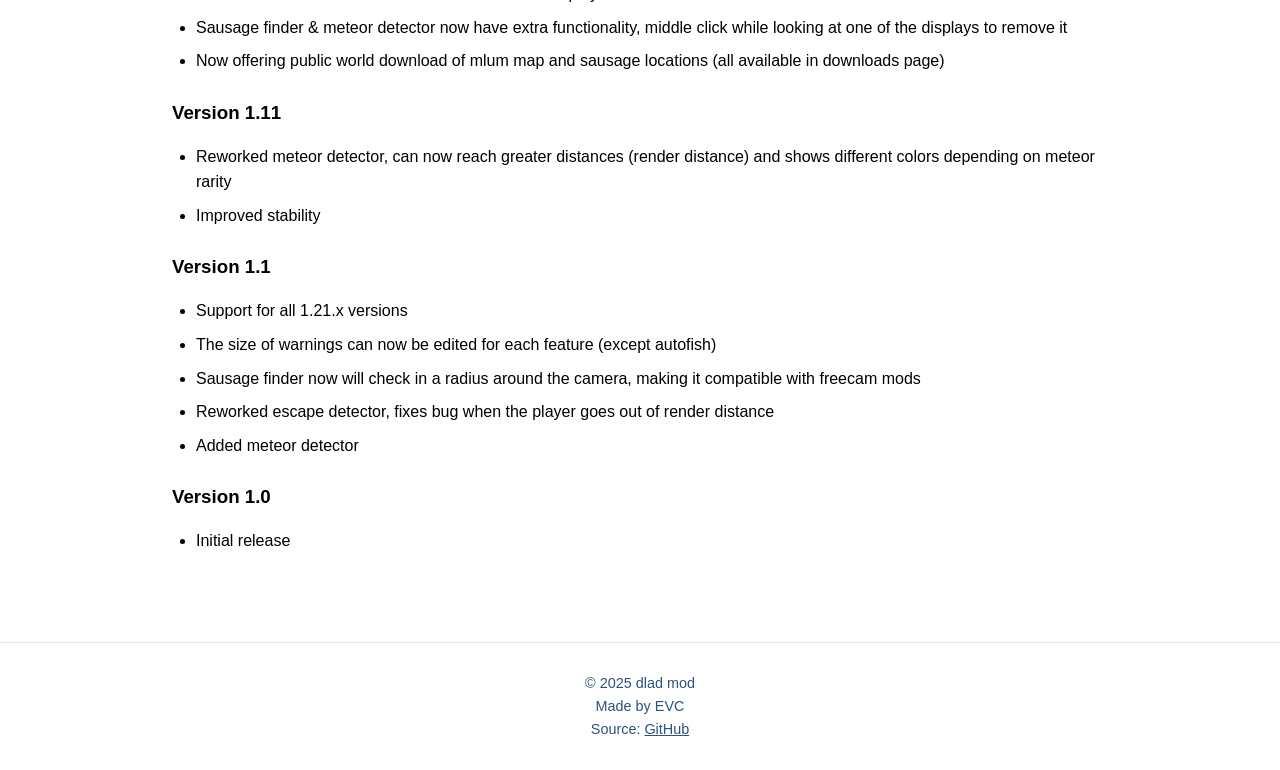
==== commit af62a0f8: "Sausages checklist, order by nearest, locally saved,. This part is done, no longer looking at a .txt" ====
--- a/index.html
+++ b/index.html
@@ -17,6 +17,7 @@
       <nav class="site-nav">
         <a href="index.html">Home</a>
         <a href="downloads.html">Downloads</a>
+        <a href="sausages.html">Sausages</a>
         <a href="faq.html">FAQ</a>
         <a href="https://forms.gle/FnJ2d6HHhHu3UjeQ6">Feedback [EXT]</a>
       </nav>
--- a/style.css
+++ b/style.css
@@ -298,6 +298,148 @@
 
 .gallery-image {
     cursor: pointer;
+}
+
+/* Sausage checklist */
+.sausage-hero {
+    padding-bottom: 2em;
+}
+
+.sausage-tools {
+    display: grid;
+    grid-template-columns: 1fr auto;
+    gap: 0.75em;
+    align-items: end;
+    max-width: 620px;
+    margin: 1.5em auto 0;
+    text-align: left;
+}
+
+.coordinate-label {
+    grid-column: 1 / -1;
+    color: var(--primary-color);
+    font-weight: 600;
+}
+
+.coordinate-input {
+    width: 100%;
+    padding: 0.8em 1em;
+    border: 1px solid rgba(44, 82, 130, 0.25);
+    border-radius: var(--border-radius);
+    color: var(--text-dark);
+    font: inherit;
+}
+
+.sausage-summary {
+    display: flex;
+    align-items: center;
+    justify-content: space-between;
+    gap: 1em;
+    flex-wrap: wrap;
+    margin-bottom: 1em;
+}
+
+.sausage-summary h2 {
+    margin-bottom: 0;
+}
+
+.sausage-summary .extras-toggle {
+    width: auto;
+    margin: 0;
+}
+
+.sausage-list {
+    list-style: none;
+    margin: 1em 0 0;
+    padding: 0;
+    display: grid;
+    gap: 0.75em;
+}
+
+.sausage-item {
+    background: rgba(255, 255, 255, 0.78);
+    border-radius: var(--border-radius);
+    padding: 0.85em;
+    cursor: pointer;
+    transition: var(--transition);
+}
+
+.sausage-item.checked {
+    opacity: 0.7;
+}
+
+.sausage-item.no-image {
+    cursor: default;
+}
+
+.sausage-row {
+    display: grid;
+    grid-template-columns: auto 1fr minmax(90px, auto) auto;
+    gap: 0.75em;
+    align-items: center;
+}
+
+.sausage-row input {
+    width: 1.2em;
+    height: 1.2em;
+}
+
+.sausage-coords {
+    color: var(--primary-color);
+    font-weight: 700;
+}
+
+.sausage-distance {
+    color: var(--text-dark);
+    font-size: 0.9em;
+}
+
+.sausage-action,
+.sausage-image-toggle {
+    padding: 0.55em 0.8em;
+    border: none;
+    border-radius: var(--border-radius);
+    background: linear-gradient(to right, var(--primary-color), var(--primary-light));
+    color: #fff;
+    cursor: pointer;
+    font: inherit;
+    transition: var(--transition);
+}
+
+.sausage-action:hover,
+.sausage-image-toggle:hover {
+    transform: translateY(-1px);
+}
+
+.sausage-image-toggle:disabled {
+    background: #9aa4b2;
+    color: #edf2f7;
+    cursor: not-allowed;
+    opacity: 0.75;
+}
+
+.sausage-image-toggle:disabled:hover {
+    transform: none;
+}
+
+.sausage-image-wrap {
+    display: none;
+    margin-top: 0.85em;
+    text-align: center;
+}
+
+.sausage-image-wrap.open {
+    display: block;
+}
+
+.sausage-image-wrap img {
+    max-width: 100%;
+    height: auto;
+    border-radius: var(--border-radius);
+}
+
+.sausage-error {
+    color: #8a1f1f;
 }
 
 /* Footer */
@@ -398,6 +540,15 @@
         padding: 0.7em 1em;
         font-size: 0.9rem;
     }
+
+    .sausage-tools,
+    .sausage-row {
+        grid-template-columns: 1fr;
+    }
+
+    .sausage-image-toggle {
+        width: 100%;
+    }
     
     .faq-question {
         padding: 0.6em;
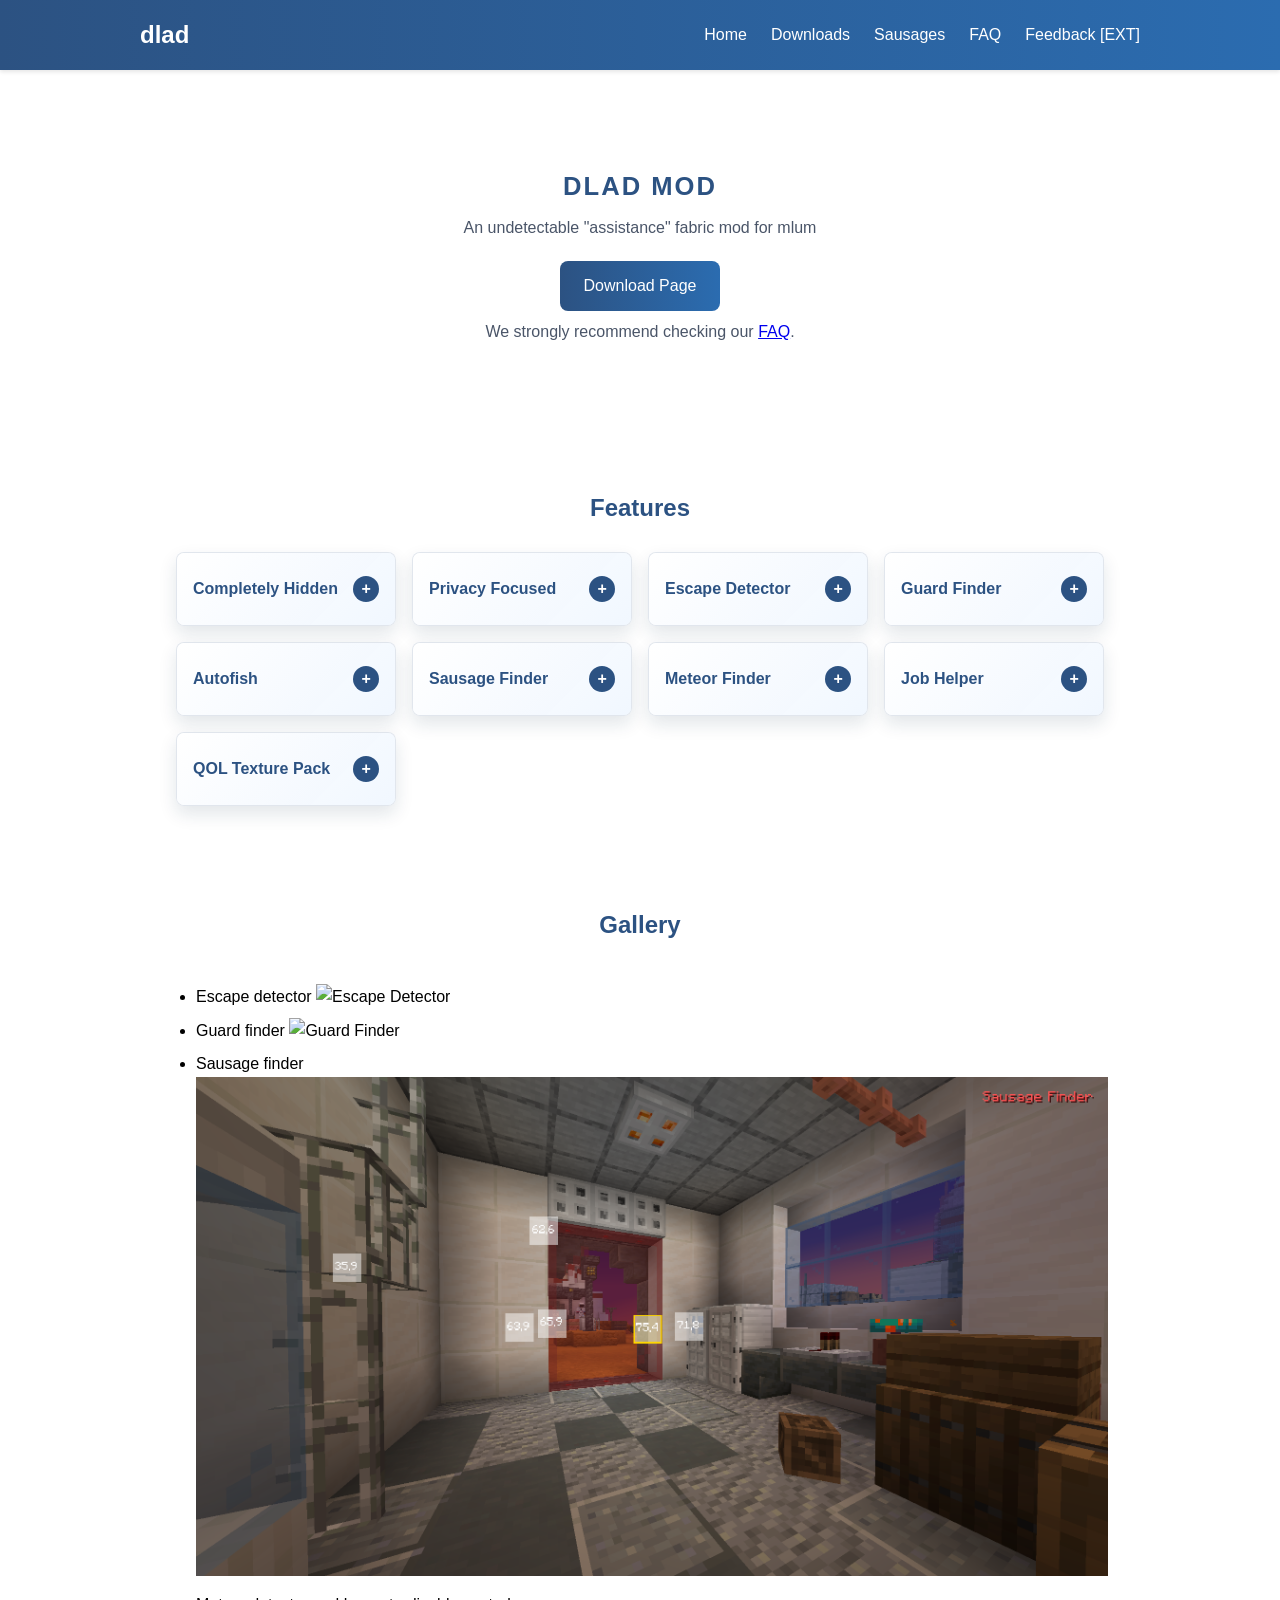
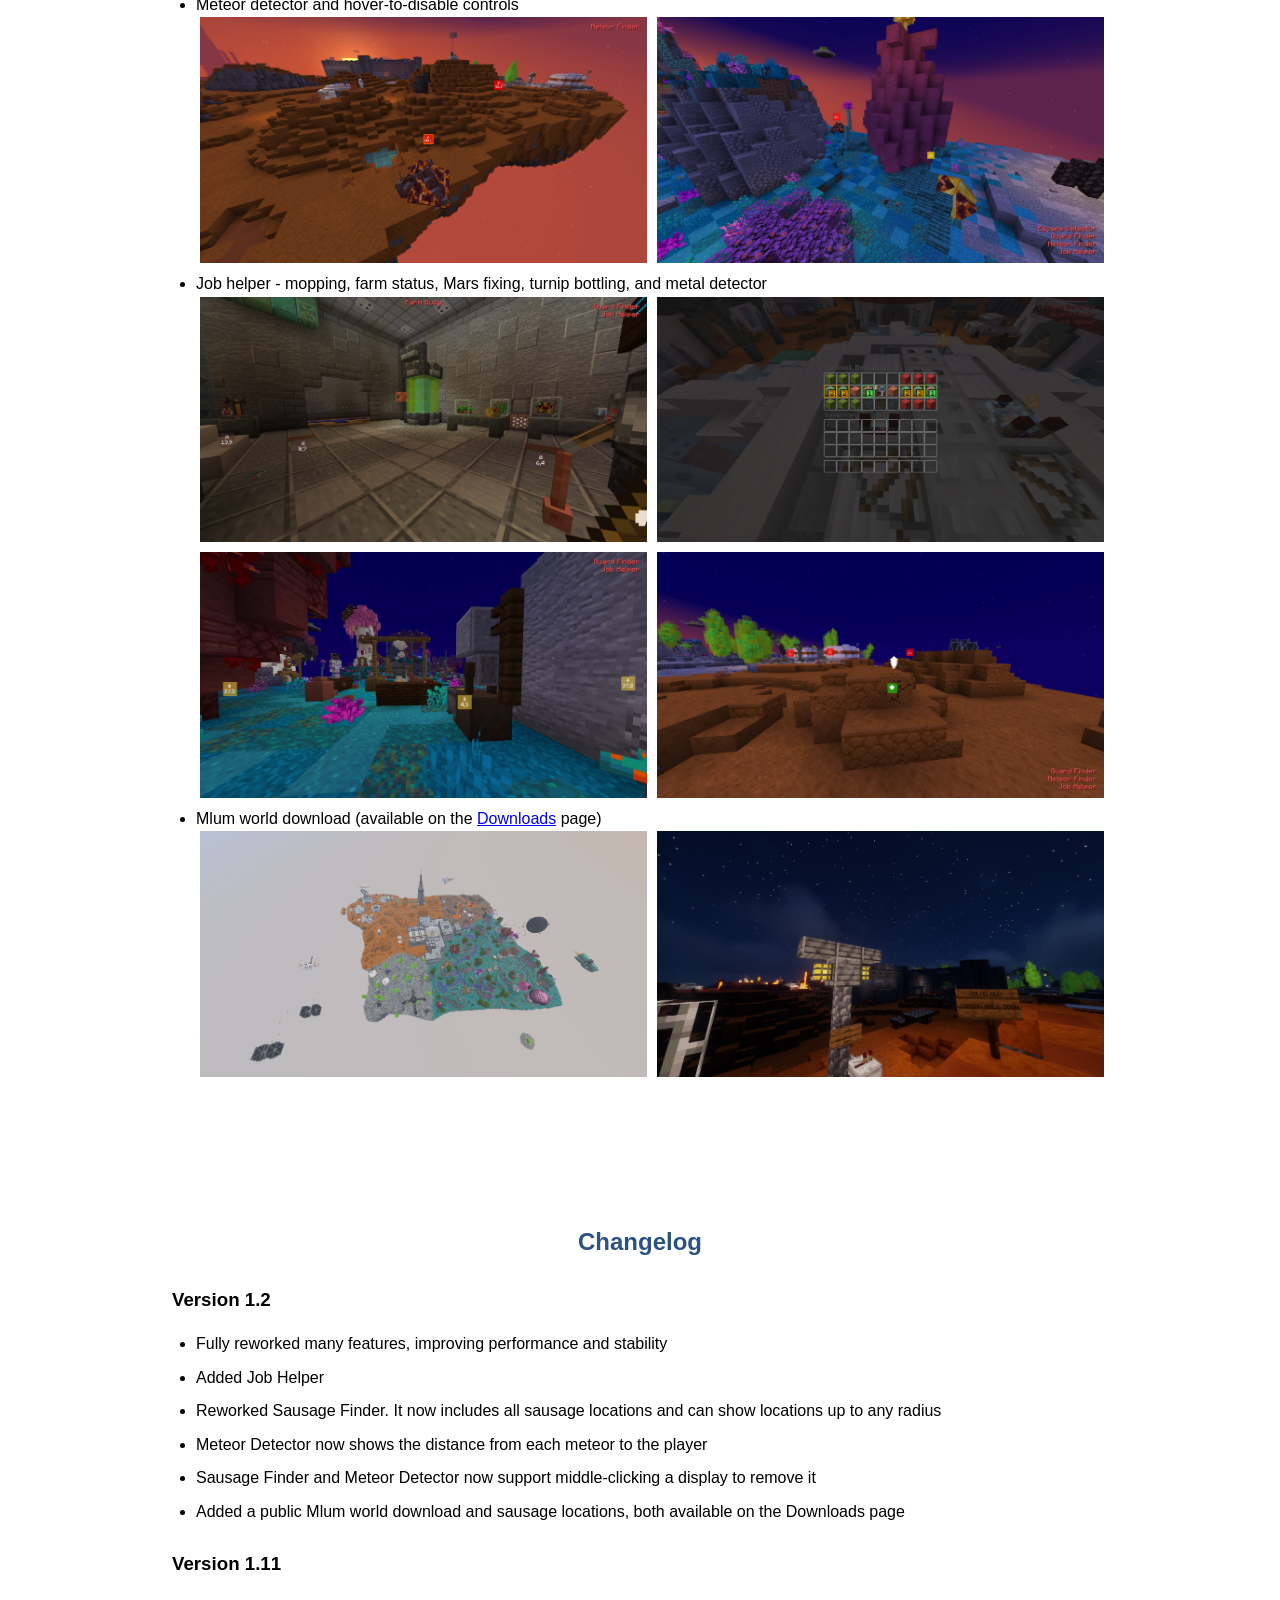
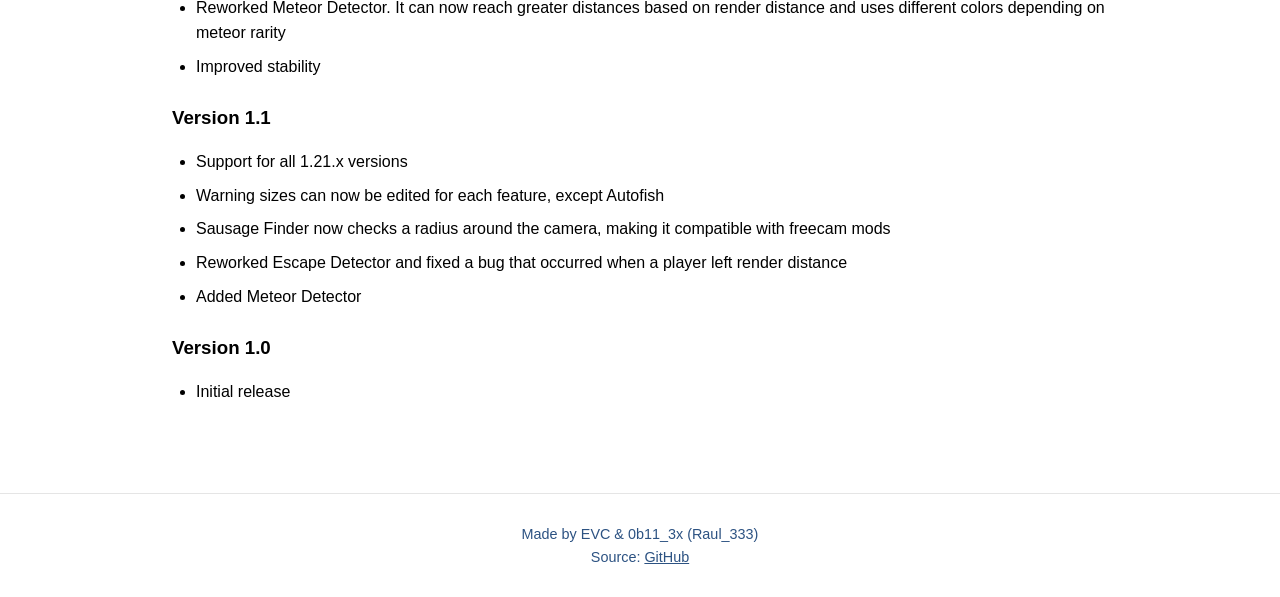
==== commit 6a79bed2: "I made ts, updated features, spelling&grammar check done" ====
--- a/index.html
+++ b/index.html
@@ -30,22 +30,12 @@
       <h2 class="hero-title">dlad mod</h2>
       <p class="hero-subtitle">An undetectable "assistance" fabric mod for mlum</p>
       <a class="btn" href="downloads.html">Download Page</a>
-      <p>We heavily encourage you check our <a href="faq.html">FAQ</a></p>
+      <p>We strongly recommend checking our <a href="faq.html">FAQ</a>.</p>
     </section>
 
-    <section class="features">
+    <section class="features feature-chip-section">
       <h2>Features</h2>
-      <ul>
-        <li>Completely hidden. All the features of this mod can be disabled. No chat messages are sent from this mod. Perfect for when getting ss'd</li>
-        <li>Privacy-focused. Absolutely no personal data is collected or transmitted. Source: <a href="https://github.com/dladmodmc/dladmodsource" target="_blank">GitHub</a></li>
-        <li>Escape detector - Displays location of escapees (useful for guards & prisoners). This features rules out fake escapes and unannounced escapes</li>
-        <li>Guard finder - Displays the location of all guards nearby, color coded on if they're guard/detective and distance</li>
-        <li>Autofish - Self explanatory, the only server side action the mod performs lays here</li>
-        <li>Sausagetm finder - Displays the location of ALL sausage:tm: signs based on a radius</li>
-        <li>Meteor finder - See the location of meteors based on render distance, gold & regular. Middle click display to disable</li>
-        <li>Job helper - Extra information when farming for chocolate, such as nearest important blocks and in the case of mars fixing, where blocks to click. Middle click display to mark as seen</li>
-        <li>QOL texture pack, included in the downloads page. Makes mopping and cleaning easier</li>
-      </ul>
+      <div class="feature-grid" id="feature-grid"></div>
     </section>
 
     <section class="features">
@@ -57,16 +47,16 @@
         <li>Guard finder
             <img src="images/guard-finder.gif" alt="Guard Finder" style="max-width: 100%; height: auto;">
         </li>
-        <li>Sausage:tm: finder
-            <img src="images/sausage.png" alt="Sausagetm Finder" style="max-width: 100%; height: auto;">
+        <li>Sausage finder
+            <img src="images/sausage.png" alt="Sausage Finder" style="max-width: 100%; height: auto;">
         </li>
-        <li>Meteor detector (and hovering mechanic for disabling displays)
+        <li>Meteor detector and hover-to-disable controls
             <div style="display: flex; justify-content: center; flex-wrap: wrap; gap: 10px;">
                 <img src="images/meteor.png" alt="Meteor detector" style="max-width: 49%; height: auto; display: inline-block;">
                 <img src="images/meteor2.png" alt="Meteor detector" style="max-width: 49%; height: auto; display: inline-block;">
             </div>
         </li>
-        <li>Job helper - Mopping, farm status (top), mars fixing, turnip bottling & metal detector
+        <li>Job helper - mopping, farm status, Mars fixing, turnip bottling, and metal detector
             <div style="display: flex; justify-content: center; flex-wrap: wrap; gap: 10px;">
           <img src="images/jobhelper.png" alt="Job helper - Mopping & farm status" style="max-width: 49%; height: auto;">
           <img src="images/jhelpfix.png" alt="Job helper - Mars fixing" style="max-width: 49%; height: auto;">
@@ -74,7 +64,7 @@
           <img src="images/metaldetector.png" alt="Job helper - Metal detector" style="max-width: 49%; height: auto;">
             </div>
         </li>
-        <li>Mlum world download (available in <a href="downloads.html">downloads page</a>)
+        <li>Mlum world download (available on the <a href="downloads.html">Downloads</a> page)
           <div style="display: flex; justify-content: center; flex-wrap: wrap; gap: 10px;">
             <img src="images/worldownload.png" alt="World download" style="max-width: 49%; height: auto;">
             <img src="images/backsoon.png" alt="World download" style="max-width: 49%; height: auto;">
@@ -91,8 +81,8 @@
 
   <footer class="site-footer">
     <div class="container">
-      <p>© 2025 dlad mod</p>
-      <p>Made by EVC</p>
+      <p>Made by EVC & 0b11_3x (Raul_333)
+      </p>
       <p>Source: <a href="https://github.com/dladmodmc/dladmodsource" target="_blank">GitHub</a></p>
     </div>
   </footer>
--- a/style.css
+++ b/style.css
@@ -127,6 +127,98 @@
     text-align: center;
     color: var(--primary-color);
     margin-bottom: 1em;
+}
+
+.feature-chip-section {
+    padding: 2.25em;
+}
+
+.feature-grid {
+    display: grid;
+    grid-template-columns: repeat(auto-fit, minmax(220px, 1fr));
+    gap: 1em;
+    align-items: start;
+}
+
+.feature-chip {
+    background: rgba(255, 255, 255, 0.74);
+    border: 1px solid rgba(44, 82, 130, 0.14);
+    border-radius: var(--border-radius);
+    box-shadow: 0 8px 18px rgba(20, 46, 74, 0.12);
+    overflow: hidden;
+    transition: transform 0.25s ease, box-shadow 0.25s ease, background 0.25s ease;
+}
+
+.feature-chip:hover {
+    transform: translateY(-3px);
+    box-shadow: 0 14px 28px rgba(20, 46, 74, 0.18);
+    background: rgba(255, 255, 255, 0.9);
+}
+
+.feature-chip-toggle {
+    width: 100%;
+    min-height: 72px;
+    display: grid;
+    grid-template-columns: 1fr auto;
+    align-items: center;
+    gap: 0.75em;
+    padding: 1em;
+    border: none;
+    background: linear-gradient(135deg, rgba(255, 255, 255, 0.82), rgba(235, 244, 255, 0.72));
+    color: var(--primary-color);
+    cursor: pointer;
+    font: inherit;
+    text-align: left;
+}
+
+.feature-title {
+    font-weight: 700;
+    line-height: 1.25;
+}
+
+.feature-cue {
+    display: inline-grid;
+    place-items: center;
+    width: 1.6em;
+    height: 1.6em;
+    border-radius: 999px;
+    background: var(--primary-color);
+    color: #fff;
+    font-weight: 700;
+    transition: transform 0.25s ease, background 0.25s ease;
+}
+
+.feature-chip-body {
+    max-height: 0;
+    overflow: hidden;
+    opacity: 0;
+    padding: 0 1em;
+    color: var(--text-dark);
+    transition: max-height 0.35s ease, opacity 0.25s ease, padding 0.35s ease;
+}
+
+.feature-chip-body p {
+    margin-bottom: 0.75em;
+}
+
+.feature-chip-body a {
+    color: var(--primary-color);
+    font-weight: 700;
+}
+
+.feature-chip.open {
+    background: rgba(255, 255, 255, 0.94);
+}
+
+.feature-chip.open .feature-cue {
+    transform: rotate(45deg);
+    background: var(--primary-light);
+}
+
+.feature-chip.open .feature-chip-body {
+    max-height: 260px;
+    opacity: 1;
+    padding: 0.1em 1em 1em;
 }
 
 /* Downloads */
